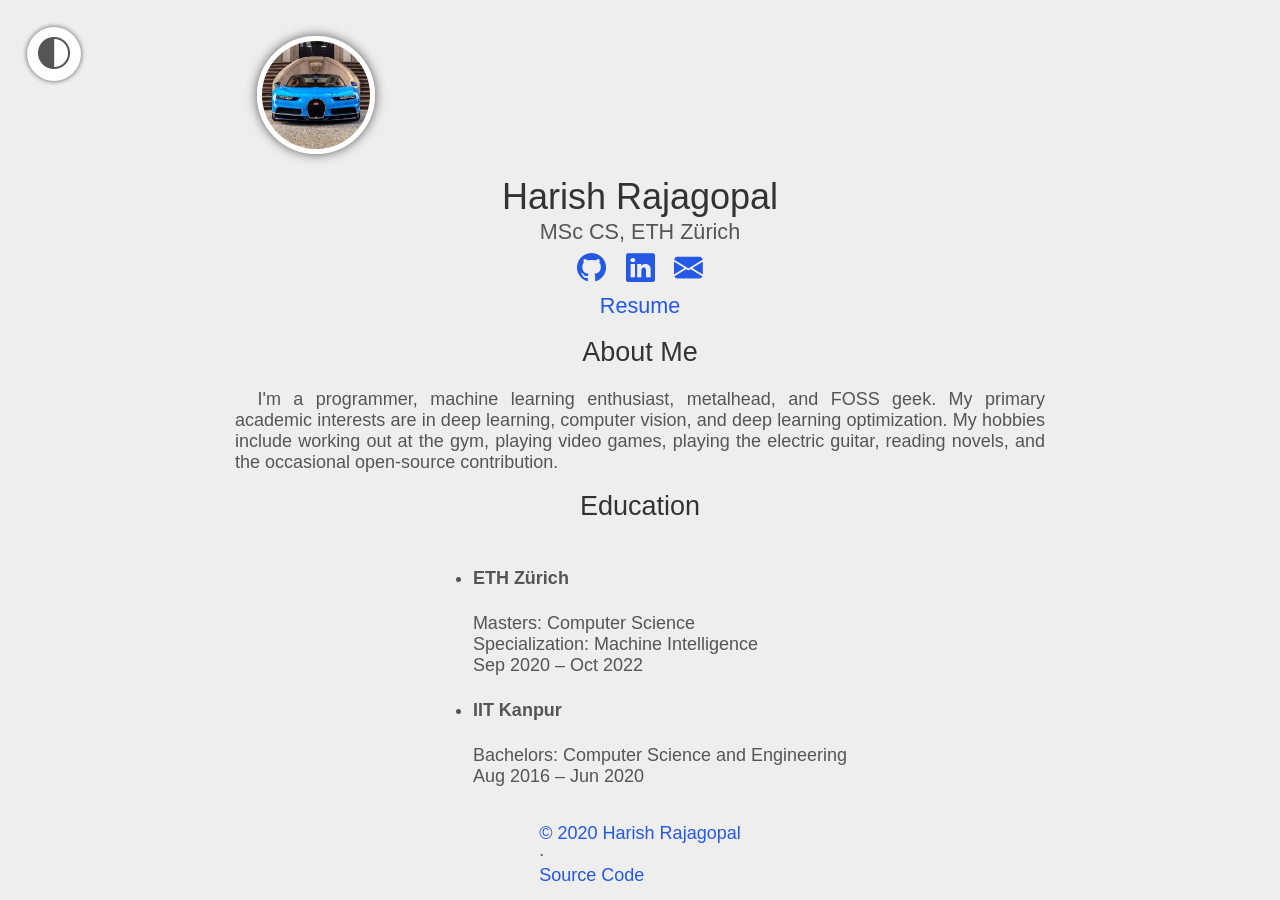
==== index.html @ ada68cb6 "Remove self-closing tags" ====
<!DOCTYPE html>

<!--
SPDX-FileCopyrightText: 2020 Harish Rajagopal <harish.rajagopals@gmail.com>

SPDX-License-Identifier: AGPL-3.0-or-later
-->

<html lang="en" prefix="og: http://ogp.me/ns#">
<head>
  <title>Harish's Homepage</title>
  <meta name="description" content="Personal homepage of Harish Rajagopal">
  <meta name="keywords" content="personal homepage, personal website">
  <meta name="viewport" content="width=device-width, initial-scale=1">
  <meta charset="utf-8">
  <link rel="stylesheet" href="assets/css/styles.css">
  <link rel="stylesheet" href="https://cdn.jsdelivr.net/npm/bootstrap-icons@1.8.0/font/bootstrap-icons.css">
  <link rel="icon" type="image/png" href="assets/images/favicon.png" sizes="96x96">
  <meta property="og:title" content="Harish's Homepage">
  <meta property="og:type" content="website">
  <meta property="og:image" content="https://rharish101.github.io/assets/images/profile-pic.jpg">
  <meta property="og:url" content="https://rharish101.github.io">
  <meta property="og:description" content="Personal homepage of Harish Rajagopal">
  <script type="text/javascript" src="assets/js/script.js" async></script>
</head>

<body>

<button id="mode-btn" aria-label="Theme button" title="Switch light/dark mode">
  <i id="mode-icon"></i>
</button>

<main>
  <img id="profile-pic" alt="profile-picture" src="assets/images/profile-pic.jpg">

  <header>
    <h1 id="name">Harish Rajagopal</h1>
    <h2 id="short-desc">MSc CS, ETH Zürich</h2>
    <nav id="social-bar">
      <a href="https://github.com/rharish101/" title="GitHub link" aria-label="GitHub link">
        <i class="bi-github"></i>
      </a>
      <a href="https://www.linkedin.com/in/rharish101/" title="LinkedIn link" aria-label="LinkedIn link">
        <i class="bi-linkedin"></i>
      </a>
      <a href="mailto:Harish Rajagopal <harish.rajagopals@gmail.com>" title="Email link" aria-label="Email link">
        <i class="bi-envelope-fill"></i>
      </a>
    </nav>
    <a id="resume" href="https://github.com/rharish101/resume/releases/latest/download/resume.pdf">Resume</a>
  </header>

  <section>
    <h3 class="section-title">About Me</h3>

    <p>
    I'm a programmer, machine learning enthusiast, metalhead, and FOSS geek.
    My primary academic interests are in deep learning, computer vision, and deep learning optimization.
    My hobbies include working out at the gym, playing video games, playing the electric guitar, reading novels, and the occasional open-source contribution.
    </p>
  </section>

  <section>
    <h3 class="section-title">Education</h3>

    <ul>
      <li><h4 class="list-heading">ETH Zürich</h4>
        Masters: Computer Science<br>
        Specialization: Machine Intelligence<br>
        Sep 2020 – Oct 2022
      </li>

      <li><h4 class="list-heading">IIT Kanpur</h4>
        Bachelors: Computer Science and Engineering<br>
        Aug 2016 – Jun 2020
      </li>
    </ul>
  </section>
</main>

<footer>
  <a href="https://github.com/rharish101/rharish101.github.io#licenses" target="_blank">© 2020 Harish Rajagopal</a>
  <div class="footer-sep">·</div>
  <a href="https://github.com/rharish101/rharish101.github.io" target="_blank">Source Code</a>
</footer>

</body>
</html>
---- assets/css/styles.css ----
/*
==================================================
General
==================================================
*/

html
{
  width: 100%;
  height: 100%;

  font-family: Helvetica, Arial, sans-serif;
  font-size: 2vmin;
}

@media screen and (min-resolution: 192dpi) { html { font-size: 4vmin; } }

body
{
  max-width: 100%;
  padding: 0 10%;
  margin: 0;

  display: flex;
  flex-direction: column;
  align-items: center;

  color: var(--text-color);
  background-color: var(--bg-color);
  transition: background-color 0.1s;
}

a
{
  text-decoration: none;
  color: var(--link-color);
}
a:hover { text-decoration: underline; }


button
{
  background-color: var(--button-color);
  box-shadow: 0 0 0.3rem var(--shadow-color);

  display: flex;
  justify-content: center;
  align-items: center;
}
button:hover { filter: brightness(150%); }

section,header
{
  width: 100%;
  margin: 1rem 0;

  display: flex;
  flex-direction: column;
  align-items: center;
}

.section-break
{
  width: 50%;
  max-width: 45vh;
  height: 0.15rem;
  margin: 1rem 0;

  background-color: var(--text-color);
  border-width: 0;
}

/*
==================================================
Color Schemes
==================================================
*/

:root, :root[data-theme="light"] /* Default colors: Light-mode */
{
  --text-color: #555;
  --bg-color: #eee;
  --heading-color: #333;
  --link-color: #2458e5;
  --shadow-color: #555;
  --button-color: #fff;
}

:root[data-theme="dark"]
{
  --text-color: #999;
  --bg-color: #222;
  --heading-color: #ddd;
  --link-color: #82b1ff;
  --shadow-color: #000;
  --button-color: #444;
}

#mode-btn
{
  --size: 3rem;

  width: var(--size);
  height: var(--size);
  margin: calc(var(--size) / 2);
  border-style: none;
  border-radius: calc(var(--size) / 2);

  position: absolute;
  top: 0;
  left: 0;

  /* Hide mode button by default, and make it visible with JS.
   * Thus, if JS is disabled, no mode button is seen. */
  display: none;
}

#mode-icon
{
  font-size: 1.8rem;
  color: var(--text-color);
}

/*
==================================================
Top Info
==================================================
*/

#profile-pic
{
  --size: 6rem;
  --border: calc(var(--size) / 20);

  width: var(--size);
  height: var(--size);
  margin: calc(var(--size) / 5);
  margin-top: calc(var(--size) / 3);
  display: block;

  border: var(--border) solid var(--button-color);
  border-radius: calc(var(--size) + var(--border));
  box-shadow: 0 0 calc(var(--border) * 2) var(--shadow-color);
}

#name
{
  width: 100%;
  /* 0 margin at top to avoid whitespace b/w this and section start */
  margin: 0 auto 0.1rem;
  padding: 0;
  color: var(--heading-color);
  text-align: center;
  font-size: 2rem;
  font-weight: normal;
}

#short-desc
{
  width: 100%;
  margin: 0;
  padding: 0;
  text-align: center;
  font-size: 1.2rem;
  font-weight: normal;
}

#social-bar
{
  display: flex;
  flex-direction: row;
  justify-content: space-evenly;
  align-items: center;
  margin: 0.4rem;
}
#social-bar i
{
  --size: 1.6rem;
  font-size: var(--size);
  margin: calc(var(--size) / 3);
}
#social-bar i:hover { filter: brightness(150%); }

#resume { font-size: 1.2rem; }

/*
==================================================
Content
==================================================
*/

.section-title
{
  width: 100%;
  /* 0 margin at top to avoid whitespace b/w this and section start */
  margin: 0 auto 0.2rem;
  padding: 0;
  color: var(--heading-color);
  text-align: center;
  font-size: 1.5rem;
  font-weight: normal;
}

p
{
  width: 100%;  /* helps in left-aligning text when inside a .section */
  max-width: 90vh;
  /* 0 margin at bottom to avoid whitespace causing unnecessary scroll */
  margin: 1rem auto 0;

  text-align: justify;
  text-indent: 1.25rem;
}
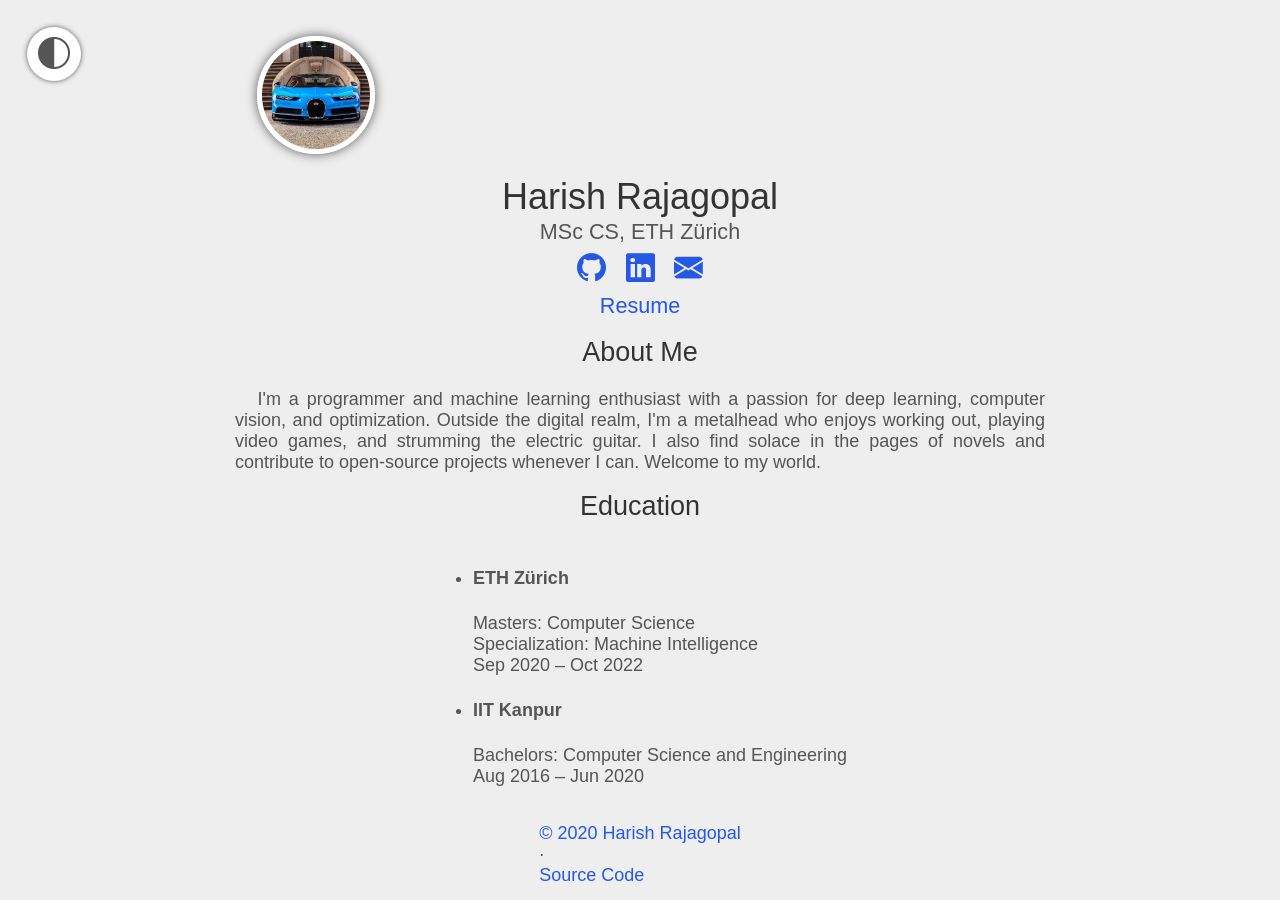
==== commit 735dbab5: "Improve bio" ====
--- a/index.html
+++ b/index.html
@@ -54,9 +54,10 @@
     <h3 class="section-title">About Me</h3>
 
     <p>
-    I'm a programmer, machine learning enthusiast, metalhead, and FOSS geek.
-    My primary academic interests are in deep learning, computer vision, and deep learning optimization.
-    My hobbies include working out at the gym, playing video games, playing the electric guitar, reading novels, and the occasional open-source contribution.
+    I'm a programmer and machine learning enthusiast with a passion for deep learning, computer vision, and optimization.
+    Outside the digital realm, I'm a metalhead who enjoys working out, playing video games, and strumming the electric guitar.
+    I also find solace in the pages of novels and contribute to open-source projects whenever I can.
+    Welcome to my world.
     </p>
   </section>
 
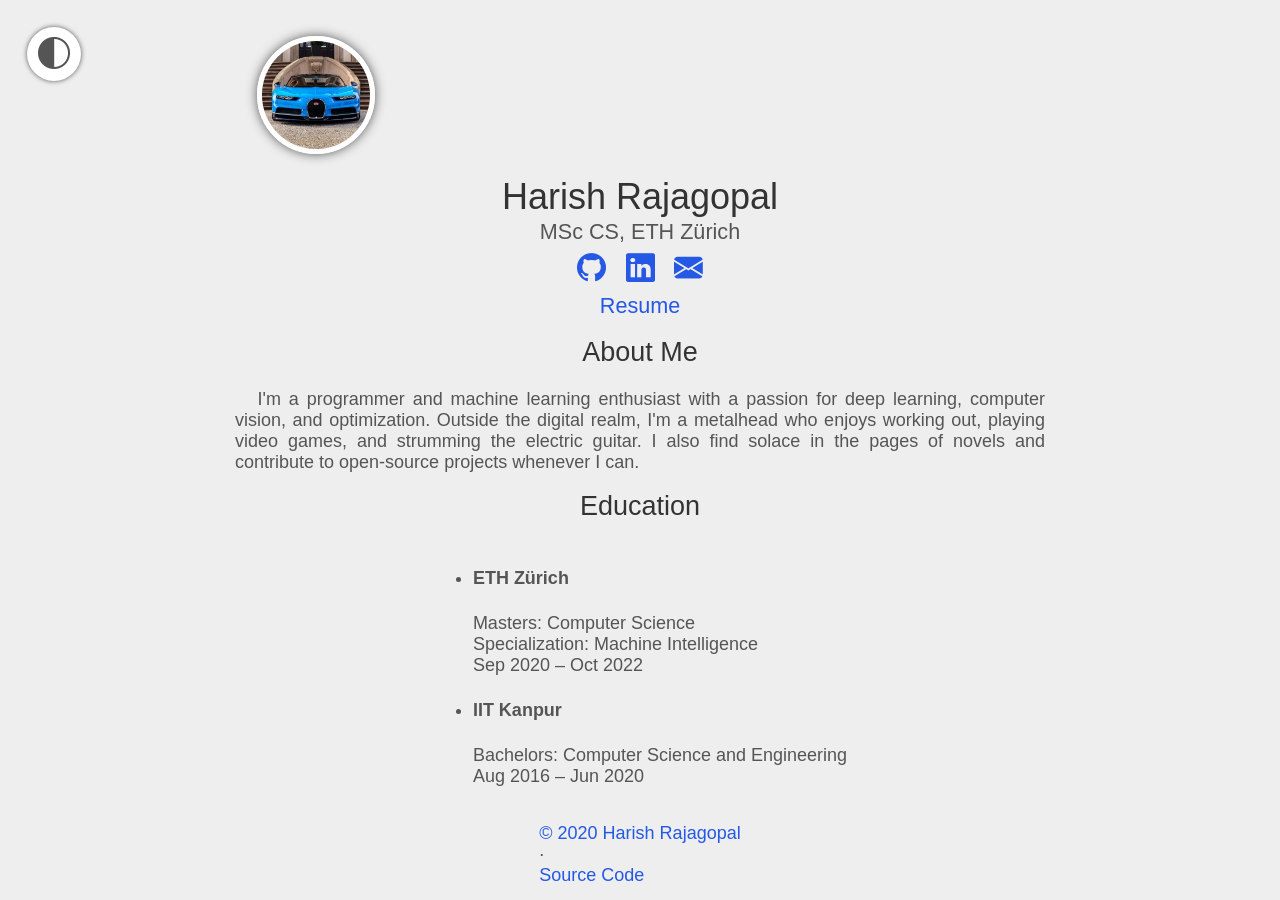
==== commit 8a1103c7: "Simplify bio" ====
--- a/index.html
+++ b/index.html
@@ -1,4 +1,4 @@
-<!DOCTYPE html>
+<!doctype html>
 
 <!--
 SPDX-FileCopyrightText: 2020 Harish Rajagopal <harish.rajagopals@gmail.com>
@@ -7,83 +7,130 @@
 -->
 
 <html lang="en" prefix="og: http://ogp.me/ns#">
-<head>
-  <title>Harish's Homepage</title>
-  <meta name="description" content="Personal homepage of Harish Rajagopal">
-  <meta name="keywords" content="personal homepage, personal website">
-  <meta name="viewport" content="width=device-width, initial-scale=1">
-  <meta charset="utf-8">
-  <link rel="stylesheet" href="assets/css/styles.css">
-  <link rel="stylesheet" href="https://cdn.jsdelivr.net/npm/bootstrap-icons@1.8.0/font/bootstrap-icons.css">
-  <link rel="icon" type="image/png" href="assets/images/favicon.png" sizes="96x96">
-  <meta property="og:title" content="Harish's Homepage">
-  <meta property="og:type" content="website">
-  <meta property="og:image" content="https://rharish101.github.io/assets/images/profile-pic.jpg">
-  <meta property="og:url" content="https://rharish101.github.io">
-  <meta property="og:description" content="Personal homepage of Harish Rajagopal">
-  <script type="text/javascript" src="assets/js/script.js" async></script>
-</head>
+  <head>
+    <title>Harish's Homepage</title>
+    <meta name="description" content="Personal homepage of Harish Rajagopal" />
+    <meta name="keywords" content="personal homepage, personal website" />
+    <meta name="viewport" content="width=device-width, initial-scale=1" />
+    <meta charset="utf-8" />
+    <link rel="stylesheet" href="assets/css/styles.css" />
+    <link
+      rel="stylesheet"
+      href="https://cdn.jsdelivr.net/npm/bootstrap-icons@1.8.0/font/bootstrap-icons.css"
+    />
+    <link
+      rel="icon"
+      type="image/png"
+      href="assets/images/favicon.png"
+      sizes="96x96"
+    />
+    <meta property="og:title" content="Harish's Homepage" />
+    <meta property="og:type" content="website" />
+    <meta
+      property="og:image"
+      content="https://rharish101.github.io/assets/images/profile-pic.jpg"
+    />
+    <meta property="og:url" content="https://rharish101.github.io" />
+    <meta
+      property="og:description"
+      content="Personal homepage of Harish Rajagopal"
+    />
+    <script type="text/javascript" src="assets/js/script.js" async></script>
+  </head>
 
-<body>
+  <body>
+    <button
+      id="mode-btn"
+      aria-label="Theme button"
+      title="Switch light/dark mode"
+    >
+      <i id="mode-icon"></i>
+    </button>
 
-<button id="mode-btn" aria-label="Theme button" title="Switch light/dark mode">
-  <i id="mode-icon"></i>
-</button>
+    <main>
+      <img
+        id="profile-pic"
+        alt="profile-picture"
+        src="assets/images/profile-pic.jpg"
+      />
 
-<main>
-  <img id="profile-pic" alt="profile-picture" src="assets/images/profile-pic.jpg">
+      <header>
+        <h1 id="name">Harish Rajagopal</h1>
+        <h2 id="short-desc">MSc CS, ETH Zürich</h2>
+        <nav id="social-bar">
+          <a
+            href="https://github.com/rharish101/"
+            title="GitHub link"
+            aria-label="GitHub link"
+          >
+            <i class="bi-github"></i>
+          </a>
+          <a
+            href="https://www.linkedin.com/in/rharish101/"
+            title="LinkedIn link"
+            aria-label="LinkedIn link"
+          >
+            <i class="bi-linkedin"></i>
+          </a>
+          <a
+            href="mailto:Harish Rajagopal <harish.rajagopals@gmail.com>"
+            title="Email link"
+            aria-label="Email link"
+          >
+            <i class="bi-envelope-fill"></i>
+          </a>
+        </nav>
+        <a
+          id="resume"
+          href="https://github.com/rharish101/resume/releases/latest/download/resume.pdf"
+          >Resume</a
+        >
+      </header>
 
-  <header>
-    <h1 id="name">Harish Rajagopal</h1>
-    <h2 id="short-desc">MSc CS, ETH Zürich</h2>
-    <nav id="social-bar">
-      <a href="https://github.com/rharish101/" title="GitHub link" aria-label="GitHub link">
-        <i class="bi-github"></i>
-      </a>
-      <a href="https://www.linkedin.com/in/rharish101/" title="LinkedIn link" aria-label="LinkedIn link">
-        <i class="bi-linkedin"></i>
-      </a>
-      <a href="mailto:Harish Rajagopal <harish.rajagopals@gmail.com>" title="Email link" aria-label="Email link">
-        <i class="bi-envelope-fill"></i>
-      </a>
-    </nav>
-    <a id="resume" href="https://github.com/rharish101/resume/releases/latest/download/resume.pdf">Resume</a>
-  </header>
+      <section>
+        <h3 class="section-title">About Me</h3>
 
-  <section>
-    <h3 class="section-title">About Me</h3>
+        <p>
+          I'm a programmer and machine learning enthusiast with a passion for
+          deep learning, computer vision, and optimization. Outside the digital
+          realm, I'm a metalhead who enjoys working out, playing video games,
+          and strumming the electric guitar. I also find solace in the pages of
+          novels and contribute to open-source projects whenever I can.
+        </p>
+      </section>
 
-    <p>
-    I'm a programmer and machine learning enthusiast with a passion for deep learning, computer vision, and optimization.
-    Outside the digital realm, I'm a metalhead who enjoys working out, playing video games, and strumming the electric guitar.
-    I also find solace in the pages of novels and contribute to open-source projects whenever I can.
-    Welcome to my world.
-    </p>
-  </section>
+      <section>
+        <h3 class="section-title">Education</h3>
 
-  <section>
-    <h3 class="section-title">Education</h3>
+        <ul>
+          <li>
+            <h4 class="list-heading">ETH Zürich</h4>
+            Masters: Computer Science<br />
+            Specialization: Machine Intelligence<br />
+            Sep 2020 – Oct 2022
+          </li>
 
-    <ul>
-      <li><h4 class="list-heading">ETH Zürich</h4>
-        Masters: Computer Science<br>
-        Specialization: Machine Intelligence<br>
-        Sep 2020 – Oct 2022
-      </li>
+          <li>
+            <h4 class="list-heading">IIT Kanpur</h4>
+            Bachelors: Computer Science and Engineering<br />
+            Aug 2016 – Jun 2020
+          </li>
+        </ul>
+      </section>
+    </main>
 
-      <li><h4 class="list-heading">IIT Kanpur</h4>
-        Bachelors: Computer Science and Engineering<br>
-        Aug 2016 – Jun 2020
-      </li>
-    </ul>
-  </section>
-</main>
-
-<footer>
-  <a href="https://github.com/rharish101/rharish101.github.io#licenses" target="_blank">© 2020 Harish Rajagopal</a>
-  <div class="footer-sep">·</div>
-  <a href="https://github.com/rharish101/rharish101.github.io" target="_blank">Source Code</a>
-</footer>
-
-</body>
+    <footer>
+      <a
+        href="https://github.com/rharish101/rharish101.github.io#licenses"
+        target="_blank"
+        >© 2020 Harish Rajagopal</a
+      >
+      <div class="footer-sep">·</div>
+      <a
+        href="https://github.com/rharish101/rharish101.github.io"
+        target="_blank"
+        >Source Code</a
+      >
+    </footer>
+  </body>
 </html>
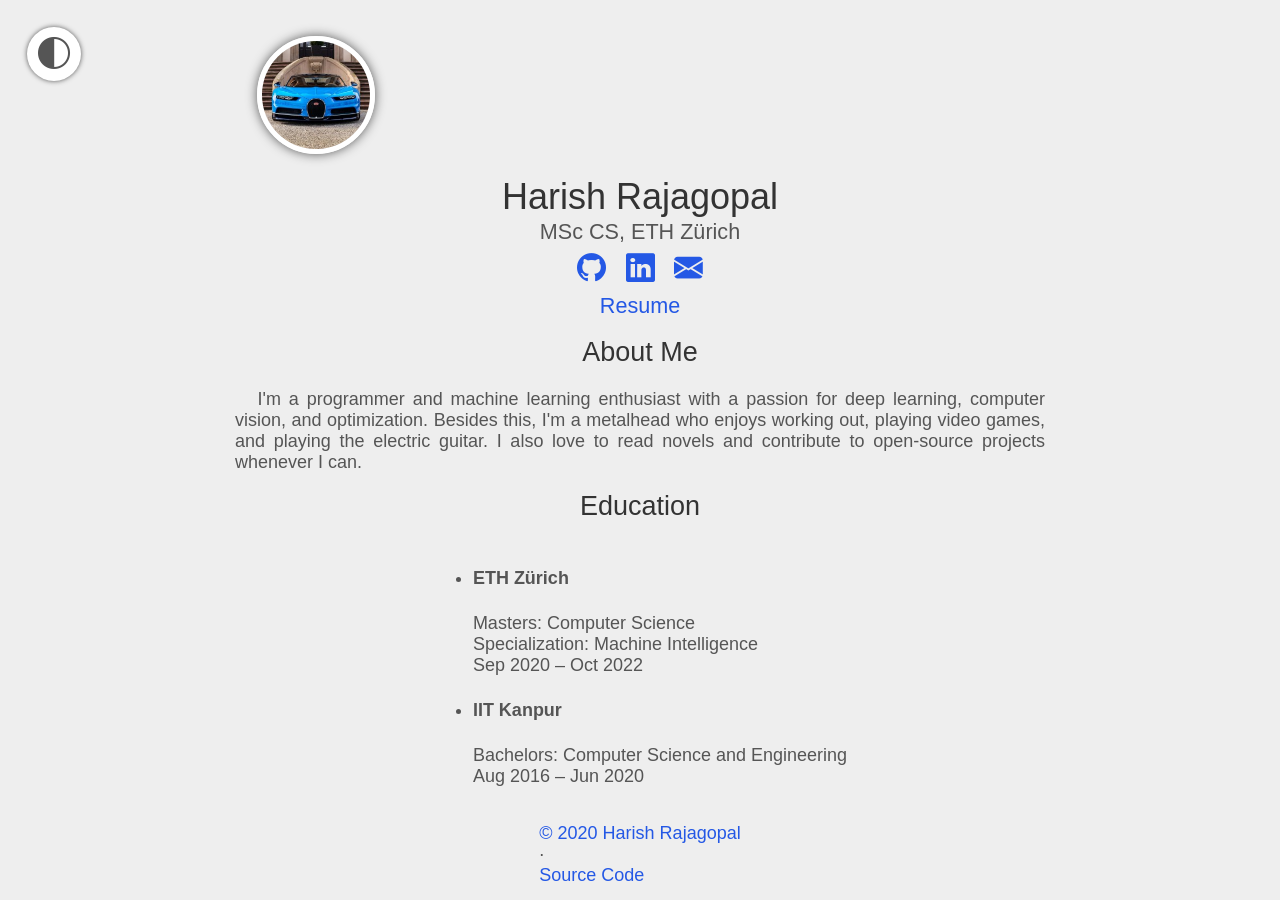
==== commit 28a8c883: "Un-ChatGPT the bio" ====
--- a/index.html
+++ b/index.html
@@ -73,7 +73,7 @@
             <i class="bi-linkedin"></i>
           </a>
           <a
-            href="mailto:Harish Rajagopal <harish.rajagopals@gmail.com>"
+            href="mailto:harish.rajagopals@gmail.com"
             title="Email link"
             aria-label="Email link"
           >
@@ -91,11 +91,9 @@
         <h3 class="section-title">About Me</h3>
 
         <p>
-          I'm a programmer and machine learning enthusiast with a passion for
-          deep learning, computer vision, and optimization. Outside the digital
-          realm, I'm a metalhead who enjoys working out, playing video games,
-          and strumming the electric guitar. I also find solace in the pages of
-          novels and contribute to open-source projects whenever I can.
+          I'm a programmer and machine learning enthusiast with a passion for deep learning, computer vision, and optimization.
+          Besides this, I'm a metalhead who enjoys working out, playing video games, and playing the electric guitar.
+          I also love to read novels and contribute to open-source projects whenever I can.
         </p>
       </section>
 
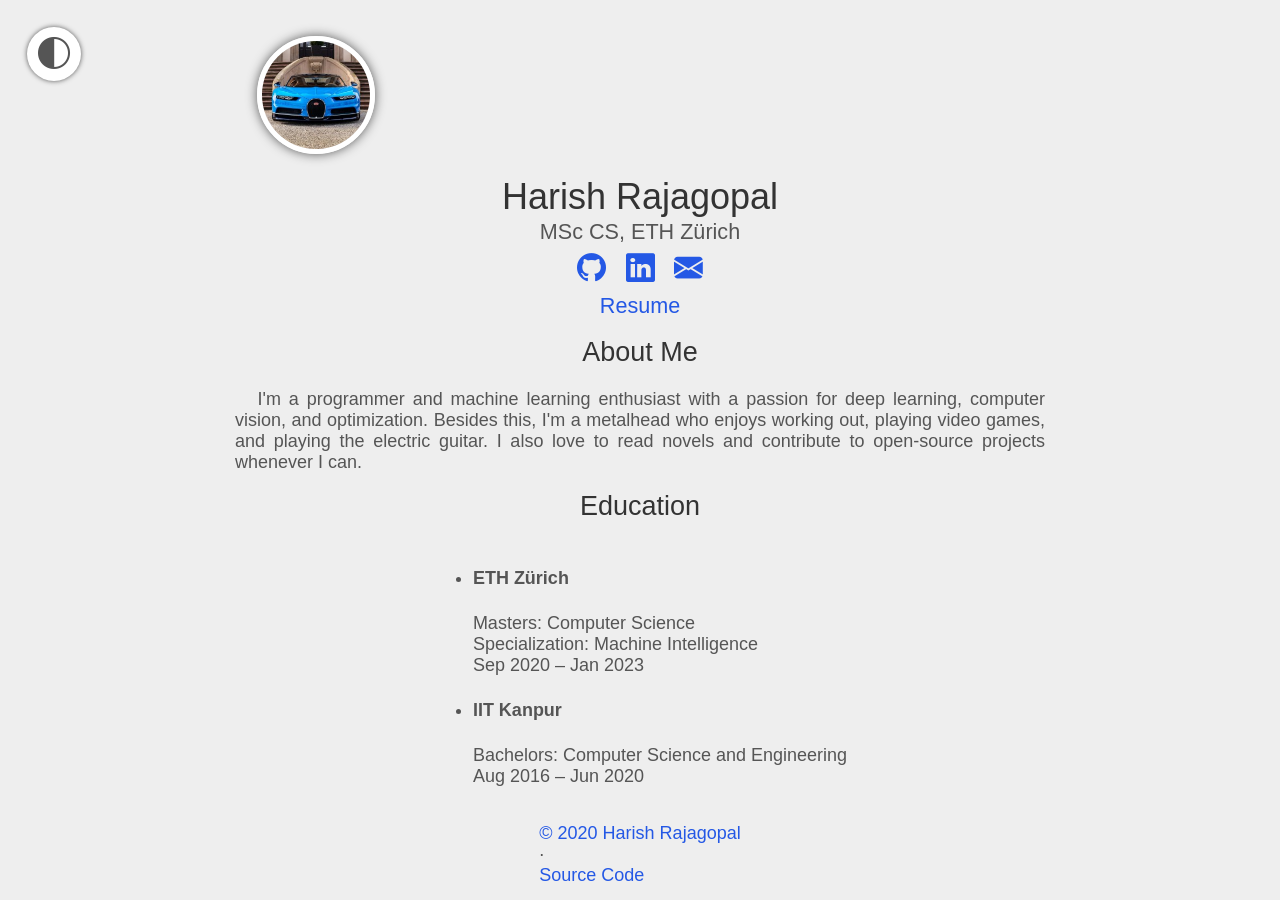
==== commit 261efddb: "Use official ETH graduation date" ====
--- a/index.html
+++ b/index.html
@@ -105,7 +105,7 @@
             <h4 class="list-heading">ETH Zürich</h4>
             Masters: Computer Science<br />
             Specialization: Machine Intelligence<br />
-            Sep 2020 – Oct 2022
+            Sep 2020 – Jan 2023
           </li>
 
           <li>
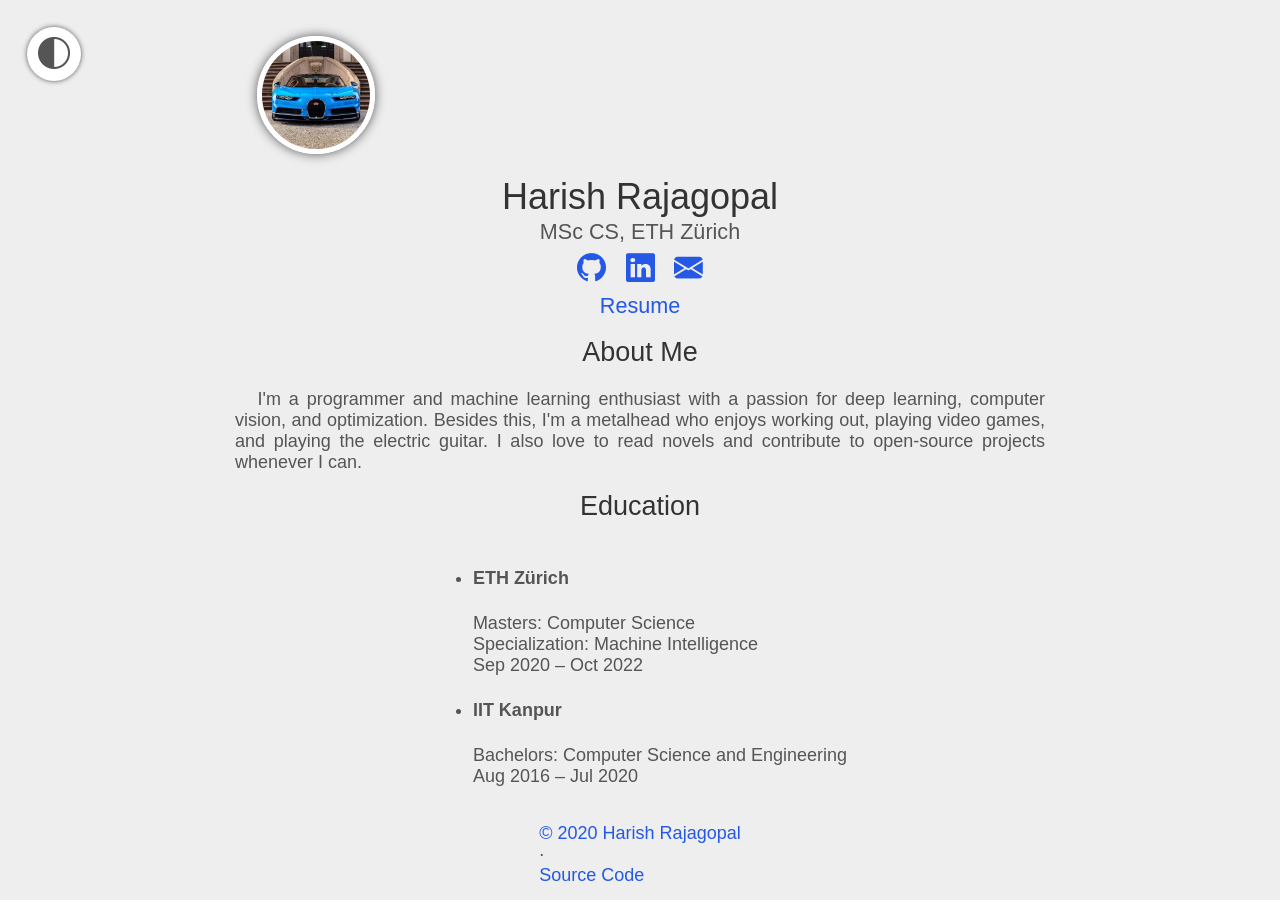
==== commit c1830b6a: "Update master's and bachelor's dates - IIT-K transcript says that the semester was till July - ETHZ " ====
--- a/index.html
+++ b/index.html
@@ -105,13 +105,13 @@
             <h4 class="list-heading">ETH Zürich</h4>
             Masters: Computer Science<br />
             Specialization: Machine Intelligence<br />
-            Sep 2020 – Jan 2023
+            Sep 2020 – Oct 2022
           </li>
 
           <li>
             <h4 class="list-heading">IIT Kanpur</h4>
             Bachelors: Computer Science and Engineering<br />
-            Aug 2016 – Jun 2020
+            Aug 2016 – Jul 2020
           </li>
         </ul>
       </section>
